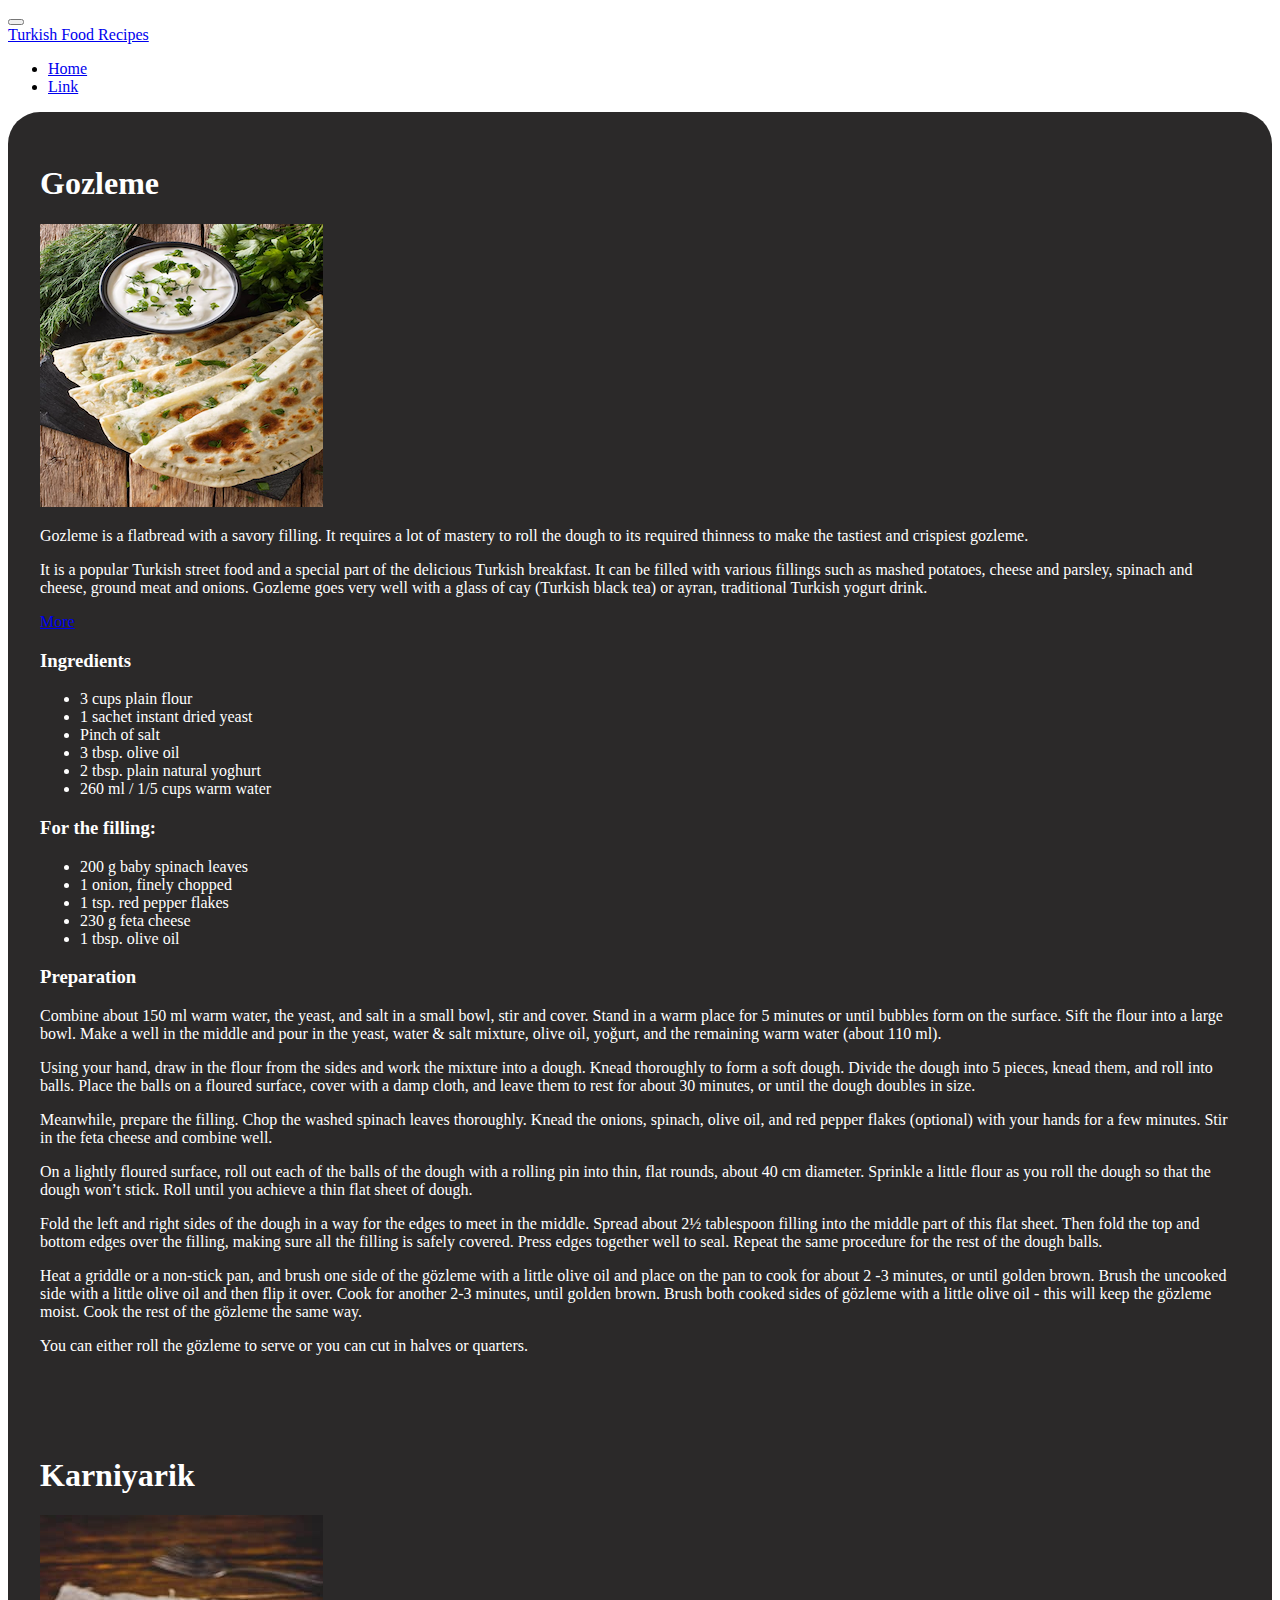
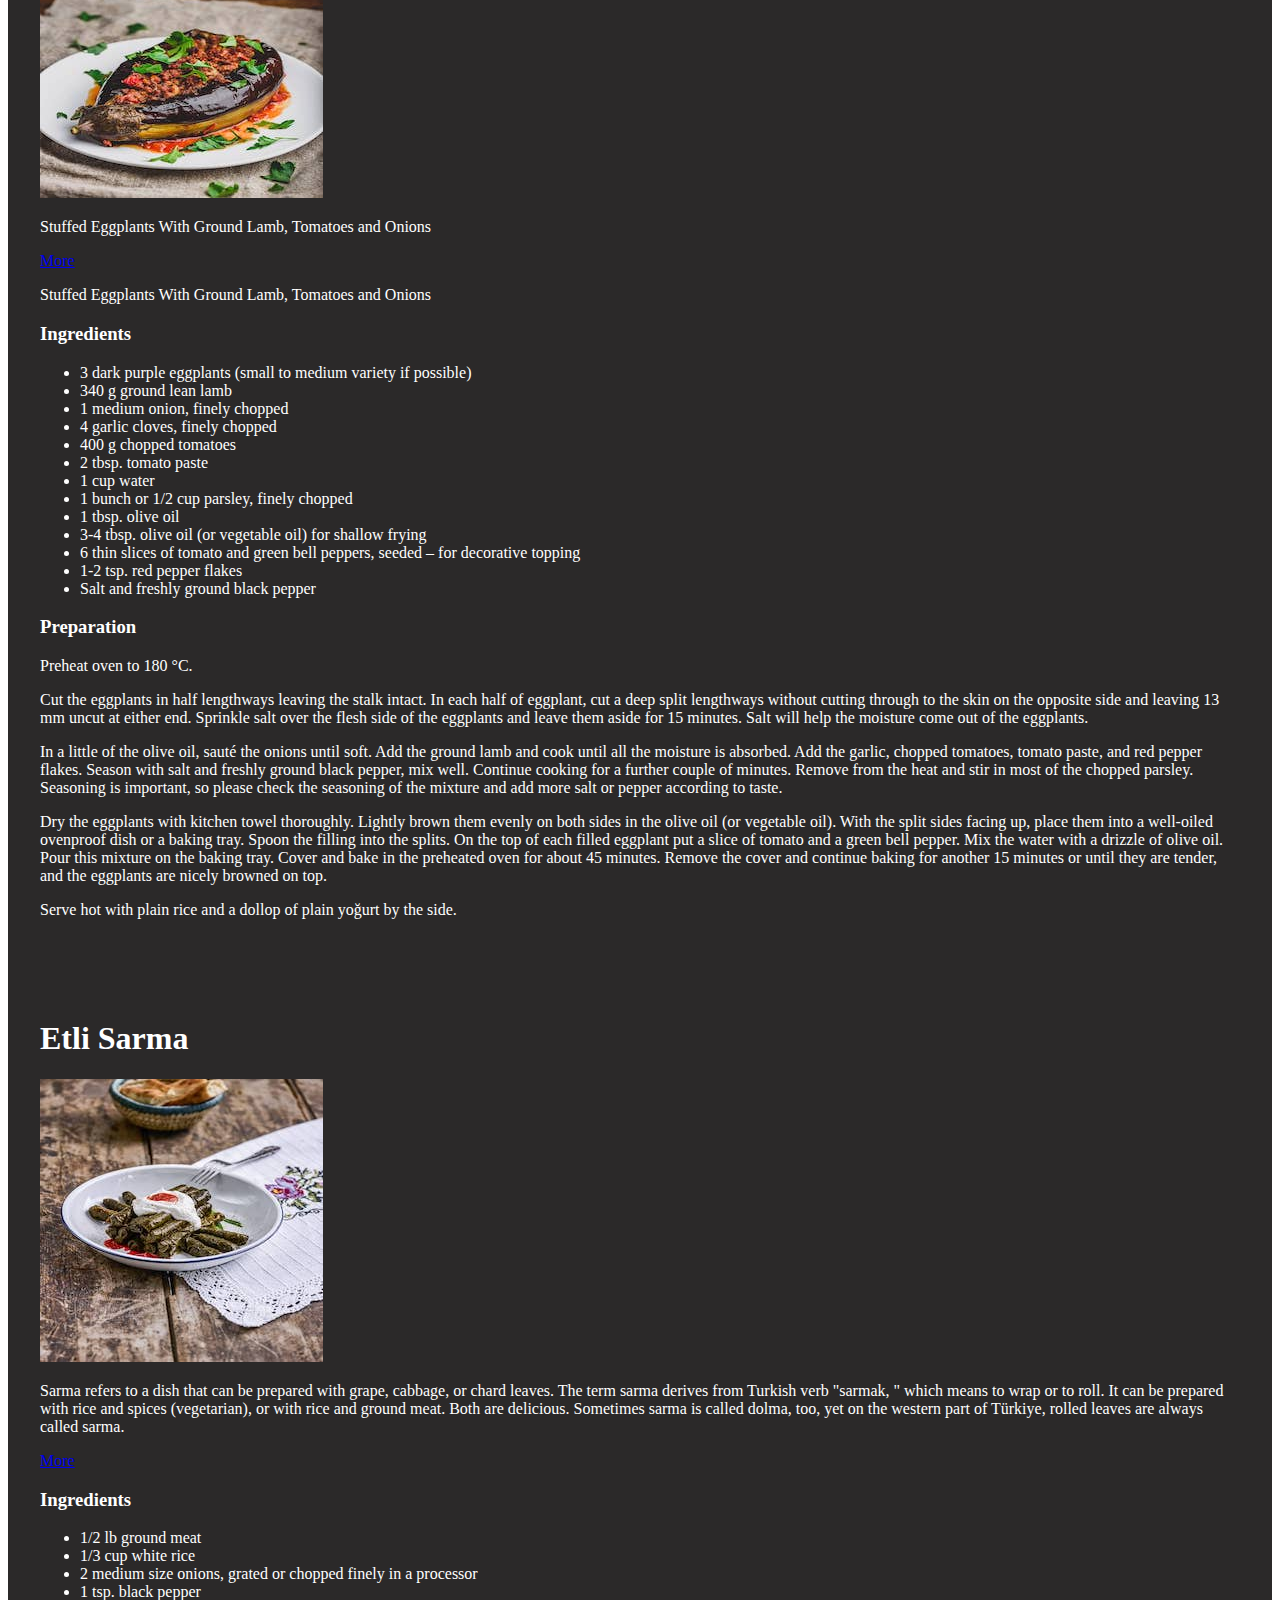
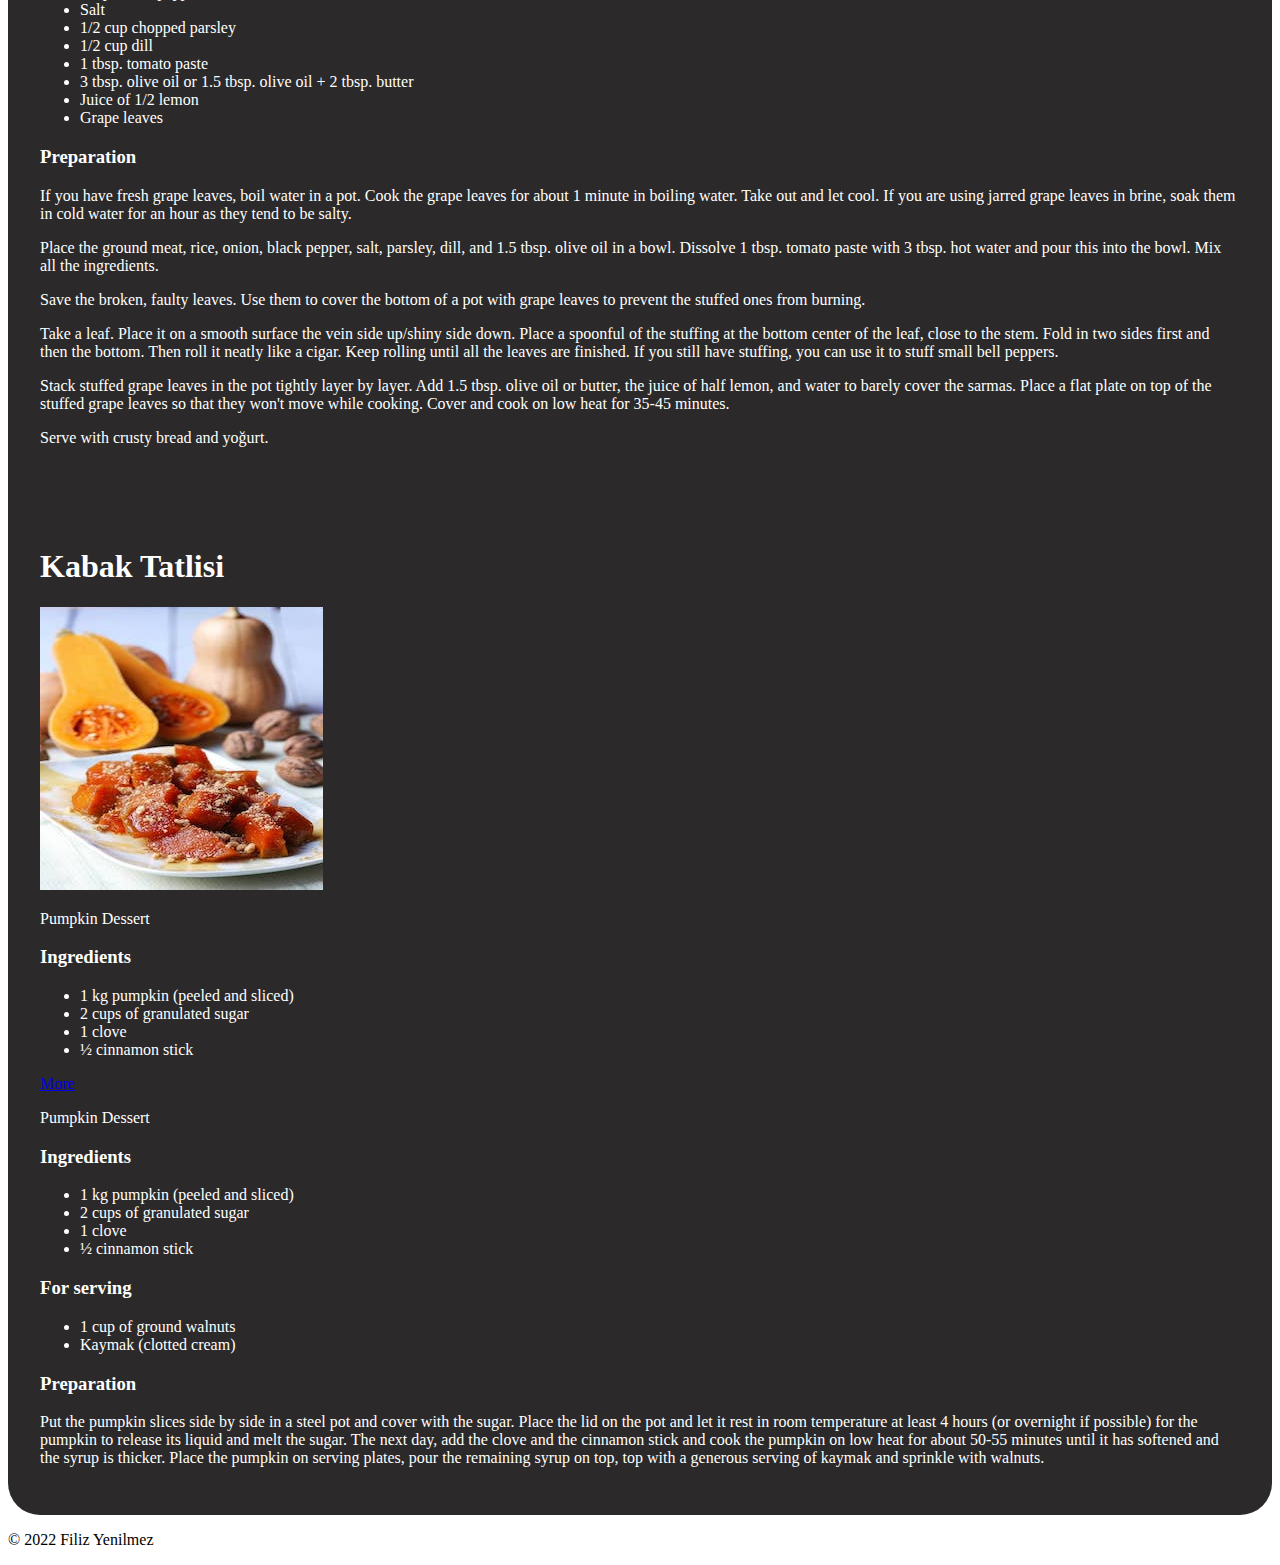
==== index.html @ 0e99ffba "Initial commit" ====
<!DOCTYPE html>
<html lang="en">

<head>
    <meta charset="UTF-8" />
    <meta http-equiv="X-UA-Compatible" content="IE=edge" />
    <meta name="viewport" content="width=device-width, initial-scale=1.0" />
    <title>Turkish Food Project</title>
    <link href="https://cdn.jsdelivr.net/npm/bootstrap@5.2.0-beta1/dist/css/bootstrap.min.css" rel="stylesheet" integrity="sha384-0evHe/X+R7YkIZDRvuzKMRqM+OrBnVFBL6DOitfPri4tjfHxaWutUpFmBp4vmVor" crossorigin="anonymous" />
    <link rel="stylesheet" href="style.css" />
</head>

<body>
    <div class="container">
        <header>
            <nav class="navbar navbar-expand-lg bg-light">
                <div class="container-fluid">
                    <button class="navbar-toggler" type="button" data-bs-toggle="collapse" data-bs-target="#navbarTogglerDemo01" aria-controls="navbarTogglerDemo01" aria-expanded="false" aria-label="Toggle navigation">
              <span class="navbar-toggler-icon"></span>
            </button>
                    <div class="collapse navbar-collapse" id="navbarTogglerDemo01">
                        <a class="navbar-brand" href="#">Turkish Food Recipes</a>
                        <ul class="navbar-nav me-auto mb-2 mb-lg-0">
                            <li class="nav-item">
                                <a class="nav-link active" aria-current="page" href="#">Home</a
                  >
                </li>
                <li class="nav-item">
                  <a class="nav-link" href="page-2.html">Link</a>
                            </li>
                        </ul>
                    </div>
                </div>
            </nav>
        </header>
        <main>
            <article>
                <h1>Gozleme</h1>
                <div class="row">
                    <div class="col-md-4">
                        <img class="img-fluid rounded-circle mx-auto d-block" src="/img/gozleme-2.png" alt="gozleme " />
                    </div>
                    <div class="col-md-8">
                        <p>
                            Gozleme is a flatbread with a savory filling. It requires a lot of mastery to roll the dough to its required thinness to make the tastiest and crispiest gozleme.
                        </p>
                        <p>
                            It is a popular Turkish street food and a special part of the delicious Turkish breakfast. It can be filled with various fillings such as mashed potatoes, cheese and parsley, spinach and cheese, ground meat and onions. Gozleme goes very well with a glass
                            of cay (Turkish black tea) or ayran, traditional Turkish yogurt drink.
                        </p>
                        <a href="#collapseGozleme" data-bs-toggle="collapse" aria-expanded="false" aria-controls="collapseGozleme">More</a>
                    </div>
                </div>
                <div class="collapse" id="collapseGozleme">
                    <div class="row">
                        <div class="col-md-12">
                            <h3>Ingredients</h3>
                            <ul>
                                <li>3 cups plain flour</li>
                                <li>1 sachet instant dried yeast</li>
                                <li>Pinch of salt</li>
                                <li>3 tbsp. olive oil</li>
                                <li>2 tbsp. plain natural yoghurt</li>
                                <li>260 ml / 1/5 cups warm water</li>
                            </ul>
                            <h3>For the filling:</h3>
                            <ul>
                                <li>200 g baby spinach leaves</li>
                                <li>1 onion, finely chopped</li>
                                <li>1 tsp. red pepper flakes</li>
                                <li>230 g feta cheese</li>
                                <li>1 tbsp. olive oil</li>
                            </ul>
                            <h3>Preparation</h3>
                            <p>
                                Combine about 150 ml warm water, the yeast, and salt in a small bowl, stir and cover. Stand in a warm place for 5 minutes or until bubbles form on the surface. Sift the flour into a large bowl. Make a well in the middle and pour in the yeast, water &
                                salt mixture, olive oil, yoğurt, and the remaining warm water (about 110 ml).
                            </p>
                            <p>
                                Using your hand, draw in the flour from the sides and work the mixture into a dough. Knead thoroughly to form a soft dough. Divide the dough into 5 pieces, knead them, and roll into balls. Place the balls on a floured surface, cover with a damp cloth,
                                and leave them to rest for about 30 minutes, or until the dough doubles in size.
                            </p>
                            <p>
                                Meanwhile, prepare the filling. Chop the washed spinach leaves thoroughly. Knead the onions, spinach, olive oil, and red pepper flakes (optional) with your hands for a few minutes. Stir in the feta cheese and combine well.
                            </p>
                            <p>
                                On a lightly floured surface, roll out each of the balls of the dough with a rolling pin into thin, flat rounds, about 40 cm diameter. Sprinkle a little flour as you roll the dough so that the dough won’t stick. Roll until you achieve a thin flat sheet
                                of dough.
                            </p>
                            <p>
                                Fold the left and right sides of the dough in a way for the edges to meet in the middle. Spread about 2½ tablespoon filling into the middle part of this flat sheet. Then fold the top and bottom edges over the filling, making sure all the filling is safely
                                covered. Press edges together well to seal. Repeat the same procedure for the rest of the dough balls.
                            </p>
                            <p>
                                Heat a griddle or a non-stick pan, and brush one side of the gözleme with a little olive oil and place on the pan to cook for about 2 -3 minutes, or until golden brown. Brush the uncooked side with a little olive oil and then flip it over. Cook for another
                                2-3 minutes, until golden brown. Brush both cooked sides of gözleme with a little olive oil - this will keep the gözleme moist. Cook the rest of the gözleme the same way.
                            </p>
                            <p>
                                You can either roll the gözleme to serve or you can cut in halves or quarters.
                            </p>
                        </div>
                    </div>
                </div>
            </article>
            <article>
                <h1>Karniyarik</h1>
                <div class="row">
                    <div class="col-md-4">
                        <img class="img-fluid rounded-circle mx-auto d-block" src="/img/karniyarik.jpeg" alt="karniyarik " />
                    </div>
                    <div class="col-md-8">
                        <p>Stuffed Eggplants With Ground Lamb, Tomatoes and Onions</p>
                        <a href="#collapseKarniyarik" data-bs-toggle="collapse" aria-expanded="false" aria-controls="collapseKarniyarik">
                More</a>
                    </div>
                </div>
                <div class="collapse" id="collapseKarniyarik">
                    <div class="row">
                        <div class="col-md-12">
                            <p>Stuffed Eggplants With Ground Lamb, Tomatoes and Onions</p>
                            <h3>Ingredients</h3>
                            <ul>
                                <li>
                                    3 dark purple eggplants (small to medium variety if possible)
                                </li>
                                <li>340 g ground lean lamb</li>
                                <li>1 medium onion, finely chopped</li>
                                <li>4 garlic cloves, finely chopped</li>
                                <li>400 g chopped tomatoes</li>
                                <li>2 tbsp. tomato paste</li>
                                <li>1 cup water</li>
                                <li>1 bunch or 1/2 cup parsley, finely chopped</li>
                                <li>1 tbsp. olive oil</li>
                                <li>
                                    3-4 tbsp. olive oil (or vegetable oil) for shallow frying
                                </li>
                                <li>
                                    6 thin slices of tomato and green bell peppers, seeded – for decorative topping
                                </li>
                                <li>1-2 tsp. red pepper flakes</li>
                                <li>Salt and freshly ground black pepper</li>
                            </ul>
                            <h3>Preparation</h3>
                            <p>Preheat oven to 180 °C.</p>
                            <p>
                                Cut the eggplants in half lengthways leaving the stalk intact. In each half of eggplant, cut a deep split lengthways without cutting through to the skin on the opposite side and leaving 13 mm uncut at either end. Sprinkle salt over the flesh side of the
                                eggplants and leave them aside for 15 minutes. Salt will help the moisture come out of the eggplants.
                            </p>
                            <p>
                                In a little of the olive oil, sauté the onions until soft. Add the ground lamb and cook until all the moisture is absorbed. Add the garlic, chopped tomatoes, tomato paste, and red pepper flakes. Season with salt and freshly ground black pepper, mix well.
                                Continue cooking for a further couple of minutes. Remove from the heat and stir in most of the chopped parsley. Seasoning is important, so please check the seasoning of the mixture and add more salt or pepper according
                                to taste.
                            </p>
                            <p>
                                Dry the eggplants with kitchen towel thoroughly. Lightly brown them evenly on both sides in the olive oil (or vegetable oil). With the split sides facing up, place them into a well-oiled ovenproof dish or a baking tray. Spoon the filling into the splits.
                                On the top of each filled eggplant put a slice of tomato and a green bell pepper. Mix the water with a drizzle of olive oil. Pour this mixture on the baking tray. Cover and bake in the preheated oven for about 45 minutes.
                                Remove the cover and continue baking for another 15 minutes or until they are tender, and the eggplants are nicely browned on top.
                            </p>
                            <p>
                                Serve hot with plain rice and a dollop of plain yoğurt by the side.
                            </p>
                        </div>
                    </div>
                </div>
            </article>
            <article>
                <h1>Etli Sarma</h1>
                <div class="row">
                    <div class="col-md-4">
                        <img class="img-fluid rounded-circle mx-auto d-block" src="/img/yaprak-sarma.jpeg" alt="Sarma " />
                    </div>
                    <div class="col-md-8">
                        <p>
                            Sarma refers to a dish that can be prepared with grape, cabbage, or chard leaves. The term sarma derives from Turkish verb "sarmak, " which means to wrap or to roll. It can be prepared with rice and spices (vegetarian), or with rice and ground meat. Both
                            are delicious. Sometimes sarma is called dolma, too, yet on the western part of Türkiye, rolled leaves are always called sarma.
                        </p>
                        <a href="#collapseSarma" data-bs-toggle="collapse" aria-expanded="false" aria-controls="collapseSarma">
                More</a>
                    </div>
                </div>
                <div class="collapse" id="collapseSarma">
                    <div class="row">
                        <div class="col-md-12">

                            <h3>Ingredients</h3>
                            <ul>
                                <li>1/2 lb ground meat</li>
                                <li>1/3 cup white rice</li>
                                <li>
                                    2 medium size onions, grated or chopped finely in a processor
                                </li>
                                <li>1 tsp. black pepper</li>
                                <li>Salt</li>
                                <li>1/2 cup chopped parsley</li>
                                <li>1/2 cup dill</li>
                                <li>1 tbsp. tomato paste</li>
                                <li>
                                    3 tbsp. olive oil or 1.5 tbsp. olive oil + 2 tbsp. butter
                                </li>
                                <li>Juice of 1/2 lemon</li>
                                <li>Grape leaves</li>
                            </ul>
                            <h3>Preparation</h3>
                            <p>
                                If you have fresh grape leaves, boil water in a pot. Cook the grape leaves for about 1 minute in boiling water. Take out and let cool. If you are using jarred grape leaves in brine, soak them in cold water for an hour as they tend to be salty.
                            </p>
                            <p>
                                Place the ground meat, rice, onion, black pepper, salt, parsley, dill, and 1.5 tbsp. olive oil in a bowl. Dissolve 1 tbsp. tomato paste with 3 tbsp. hot water and pour this into the bowl. Mix all the ingredients.
                            </p>
                            <p>
                                Save the broken, faulty leaves. Use them to cover the bottom of a pot with grape leaves to prevent the stuffed ones from burning.
                            </p>
                            <p>
                                Take a leaf. Place it on a smooth surface the vein side up/shiny side down. Place a spoonful of the stuffing at the bottom center of the leaf, close to the stem. Fold in two sides first and then the bottom. Then roll it neatly like a cigar. Keep rolling
                                until all the leaves are finished. If you still have stuffing, you can use it to stuff small bell peppers.
                            </p>
                            <p>
                                Stack stuffed grape leaves in the pot tightly layer by layer. Add 1.5 tbsp. olive oil or butter, the juice of half lemon, and water to barely cover the sarmas. Place a flat plate on top of the stuffed grape leaves so that they won't move while cooking.
                                Cover and cook on low heat for 35-45 minutes.
                            </p>
                            <p>Serve with crusty bread and yoğurt.</p>
                        </div>
                    </div>
                </div>
            </article>
            <article>
                <h1>Kabak Tatlisi</h1>
                <div class="row">
                    <div class="col-md-4">
                        <img class="img-fluid rounded-circle mx-auto d-block" src="/img/kabak-tatlisi-2.jpeg" alt="KabakTatlisi " />
                    </div>
                    <div class="col-md-8">
                        <p>Pumpkin Dessert</p>
                        <h3>Ingredients</h3>
                        <ul>
                            <li>1 kg pumpkin (peeled and sliced)</li>
                            <li>2 cups of granulated sugar</li>
                            <li>1 clove</li>
                            <li>½ cinnamon stick</li>
                        </ul>
                        <a href="#collapseKabakTatlisi" data-bs-toggle="collapse" aria-expanded="false" aria-controls="collapseKabakTatlisi">More</a>
                    </div>
                </div>
                <div class="collapse" id="collapseKabakTatlisi">
                    <div class="row">
                        <div class="col-md-12">
                            <p>Pumpkin Dessert</p>
                            <h3>Ingredients</h3>
                            <ul>
                                <li>1 kg pumpkin (peeled and sliced)</li>
                                <li>2 cups of granulated sugar</li>
                                <li>1 clove</li>
                                <li>½ cinnamon stick</li>
                            </ul>
                            <h3>For serving</h3>
                            <ul>
                                <li>1 cup of ground walnuts</li>
                                <li>Kaymak (clotted cream)</li>
                            </ul>
                            <h3>Preparation</h3>
                            <p>
                                Put the pumpkin slices side by side in a steel pot and cover with the sugar. Place the lid on the pot and let it rest in room temperature at least 4 hours (or overnight if possible) for the pumpkin to release its liquid and melt the sugar. The next day,
                                add the clove and the cinnamon stick and cook the pumpkin on low heat for about 50-55 minutes until it has softened and the syrup is thicker. Place the pumpkin on serving plates, pour the remaining syrup on top, top with
                                a generous serving of kaymak and sprinkle with walnuts.
                            </p>
                        </div>
                    </div>
                </div>
            </article>
        </main>
        <footer>
            <p class="text-center m-2">&copy; 2022 Filiz Yenilmez</p>
        </footer>
    </div>
    <script src="https://cdn.jsdelivr.net/npm/bootstrap@5.2.0-beta1/dist/js/bootstrap.bundle.min.js " integrity="sha384-pprn3073KE6tl6bjs2QrFaJGz5/SUsLqktiwsUTF55Jfv3qYSDhgCecCxMW52nD2 " crossorigin="anonymous "></script>
</body>

</html>
---- style.css ----
main {
    background-color: rgb(43, 41, 41);
    color: white;
    margin: 0;
    border-radius: 2rem;
}

article {
    padding: 2em
}

.card-body {
    background-color: cadetblue;
}
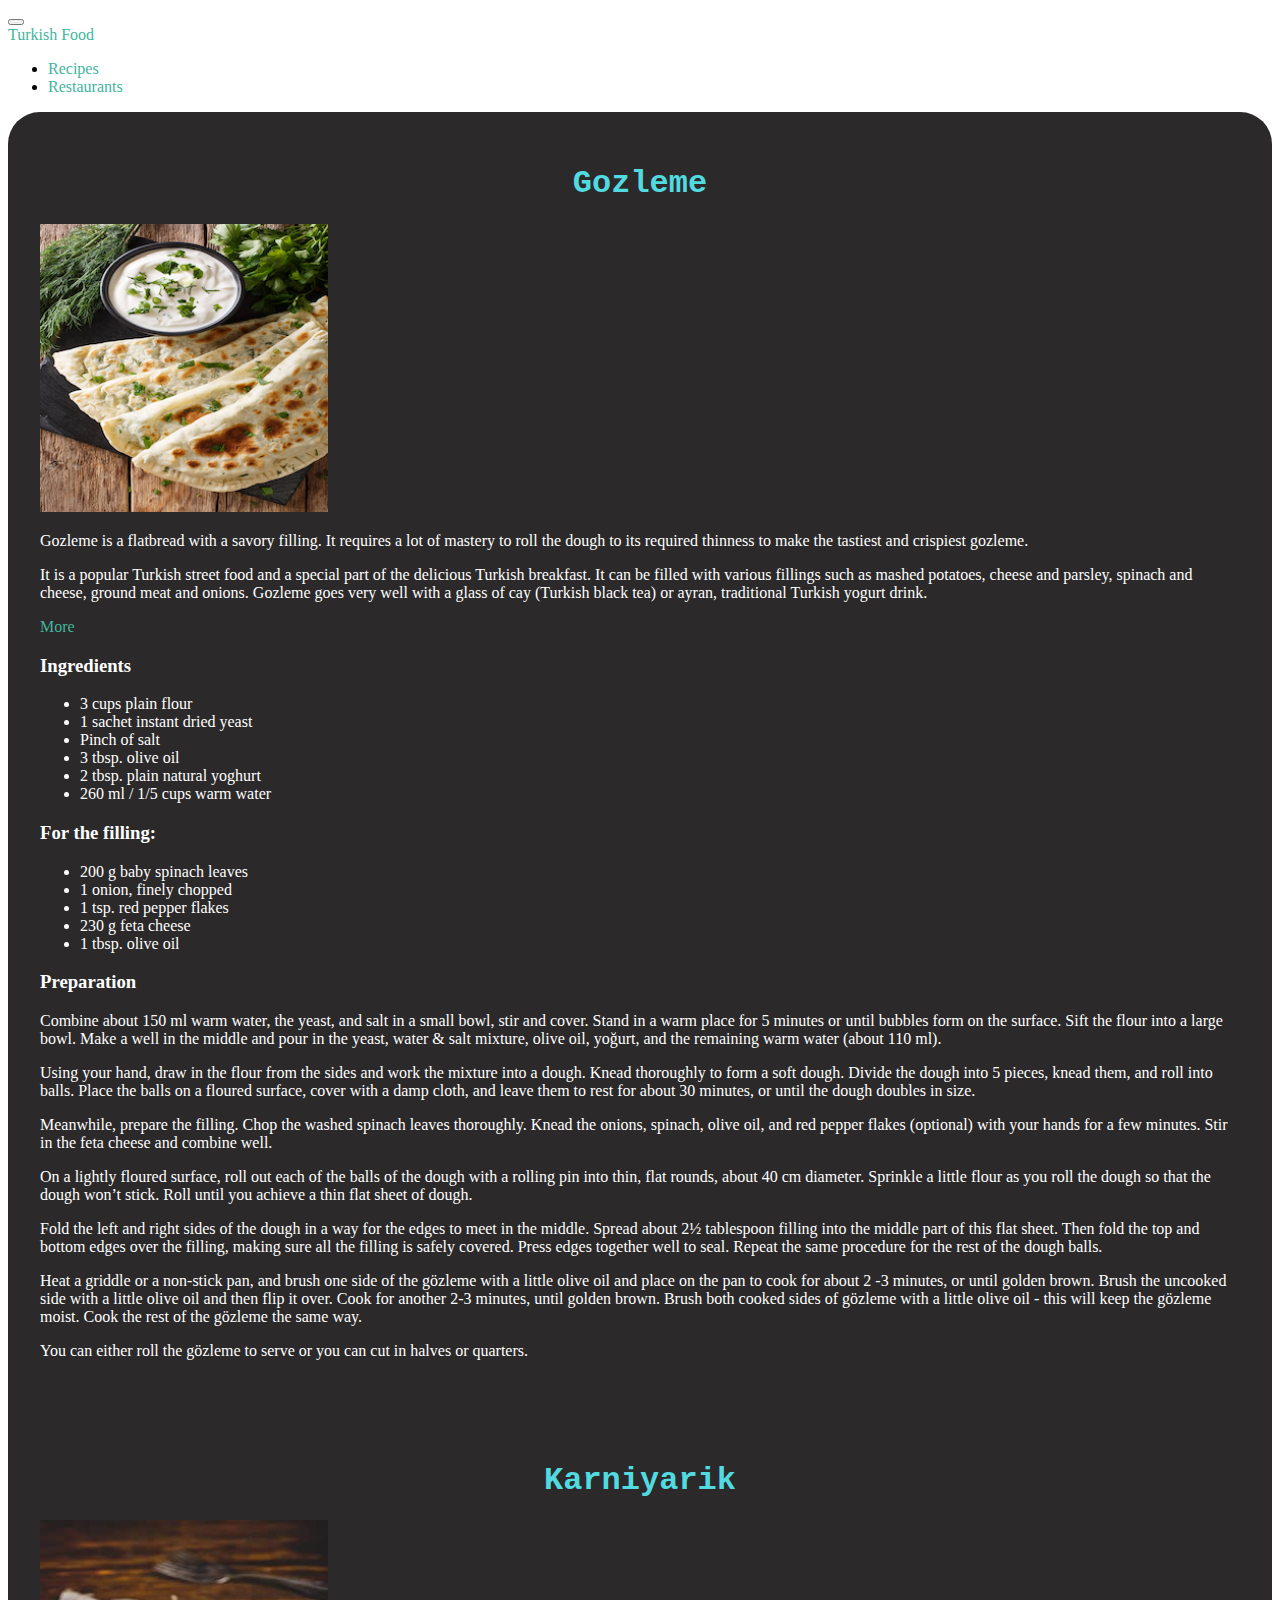
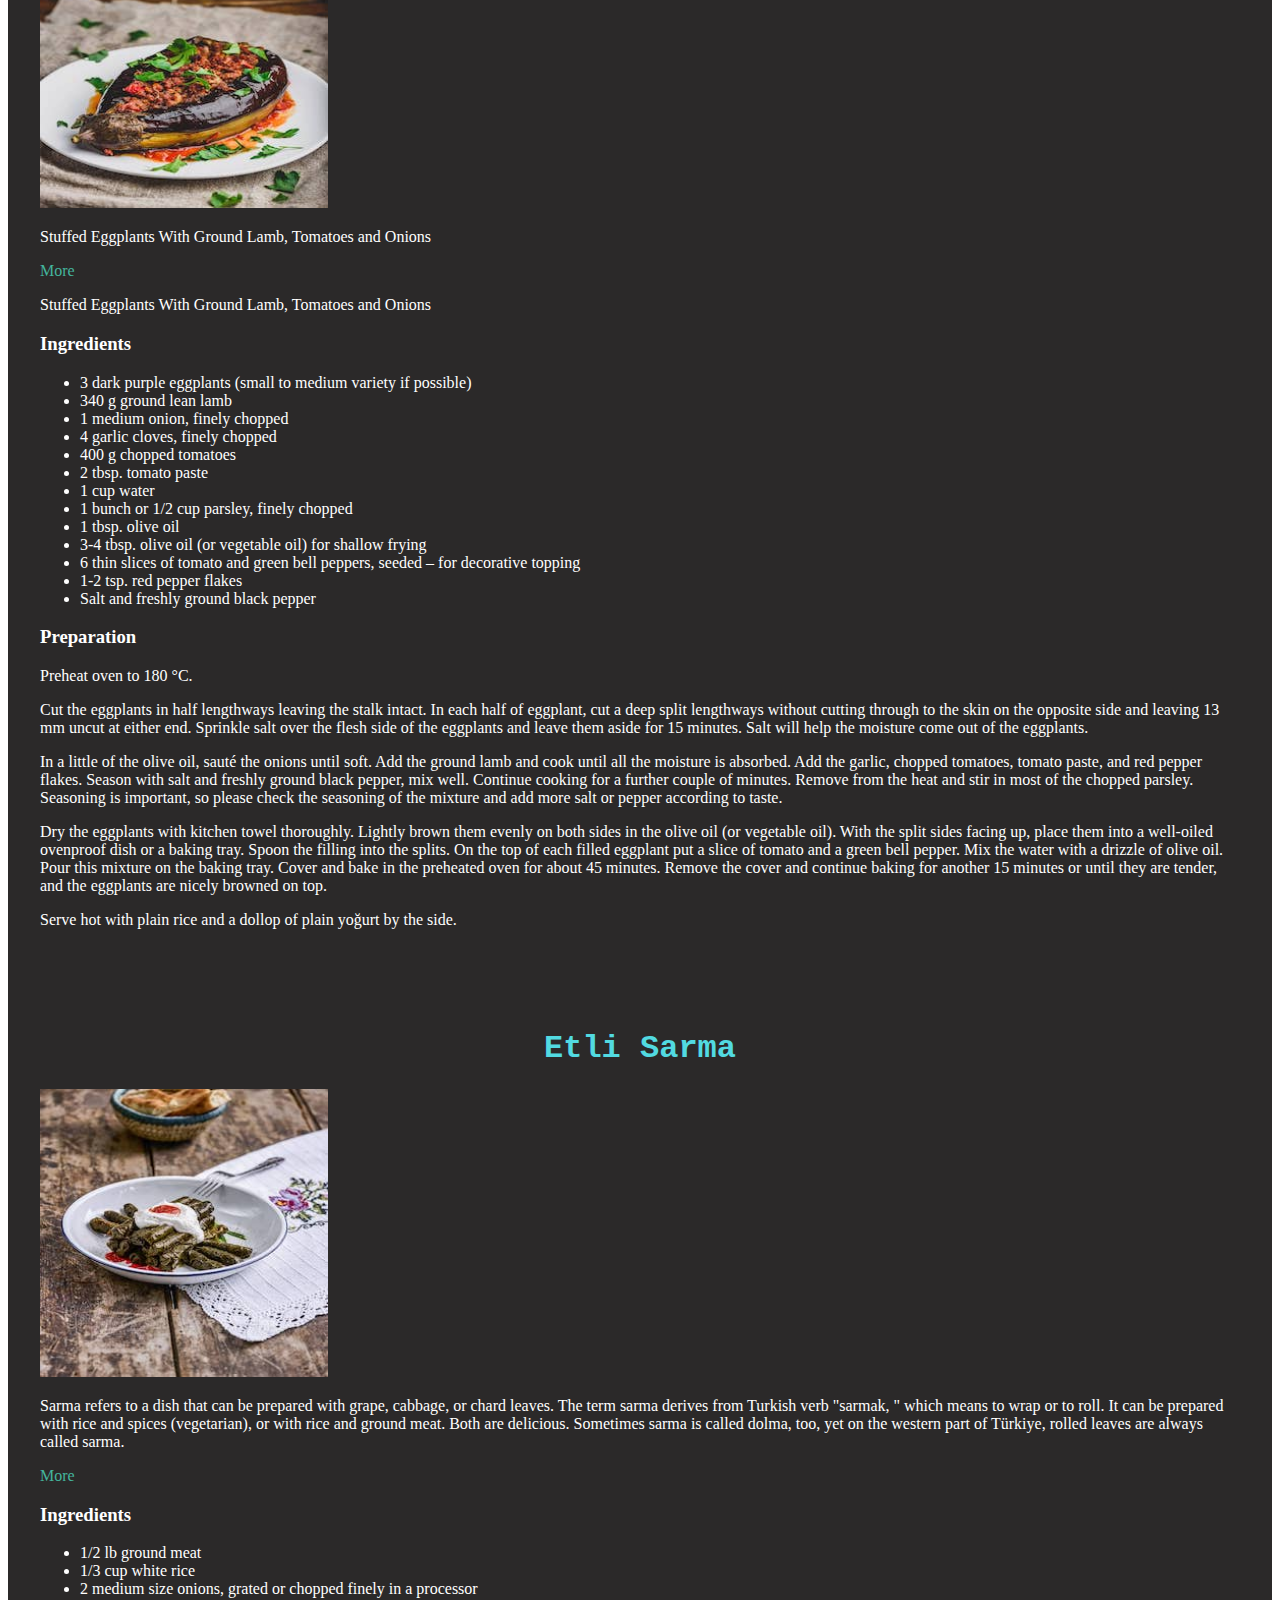
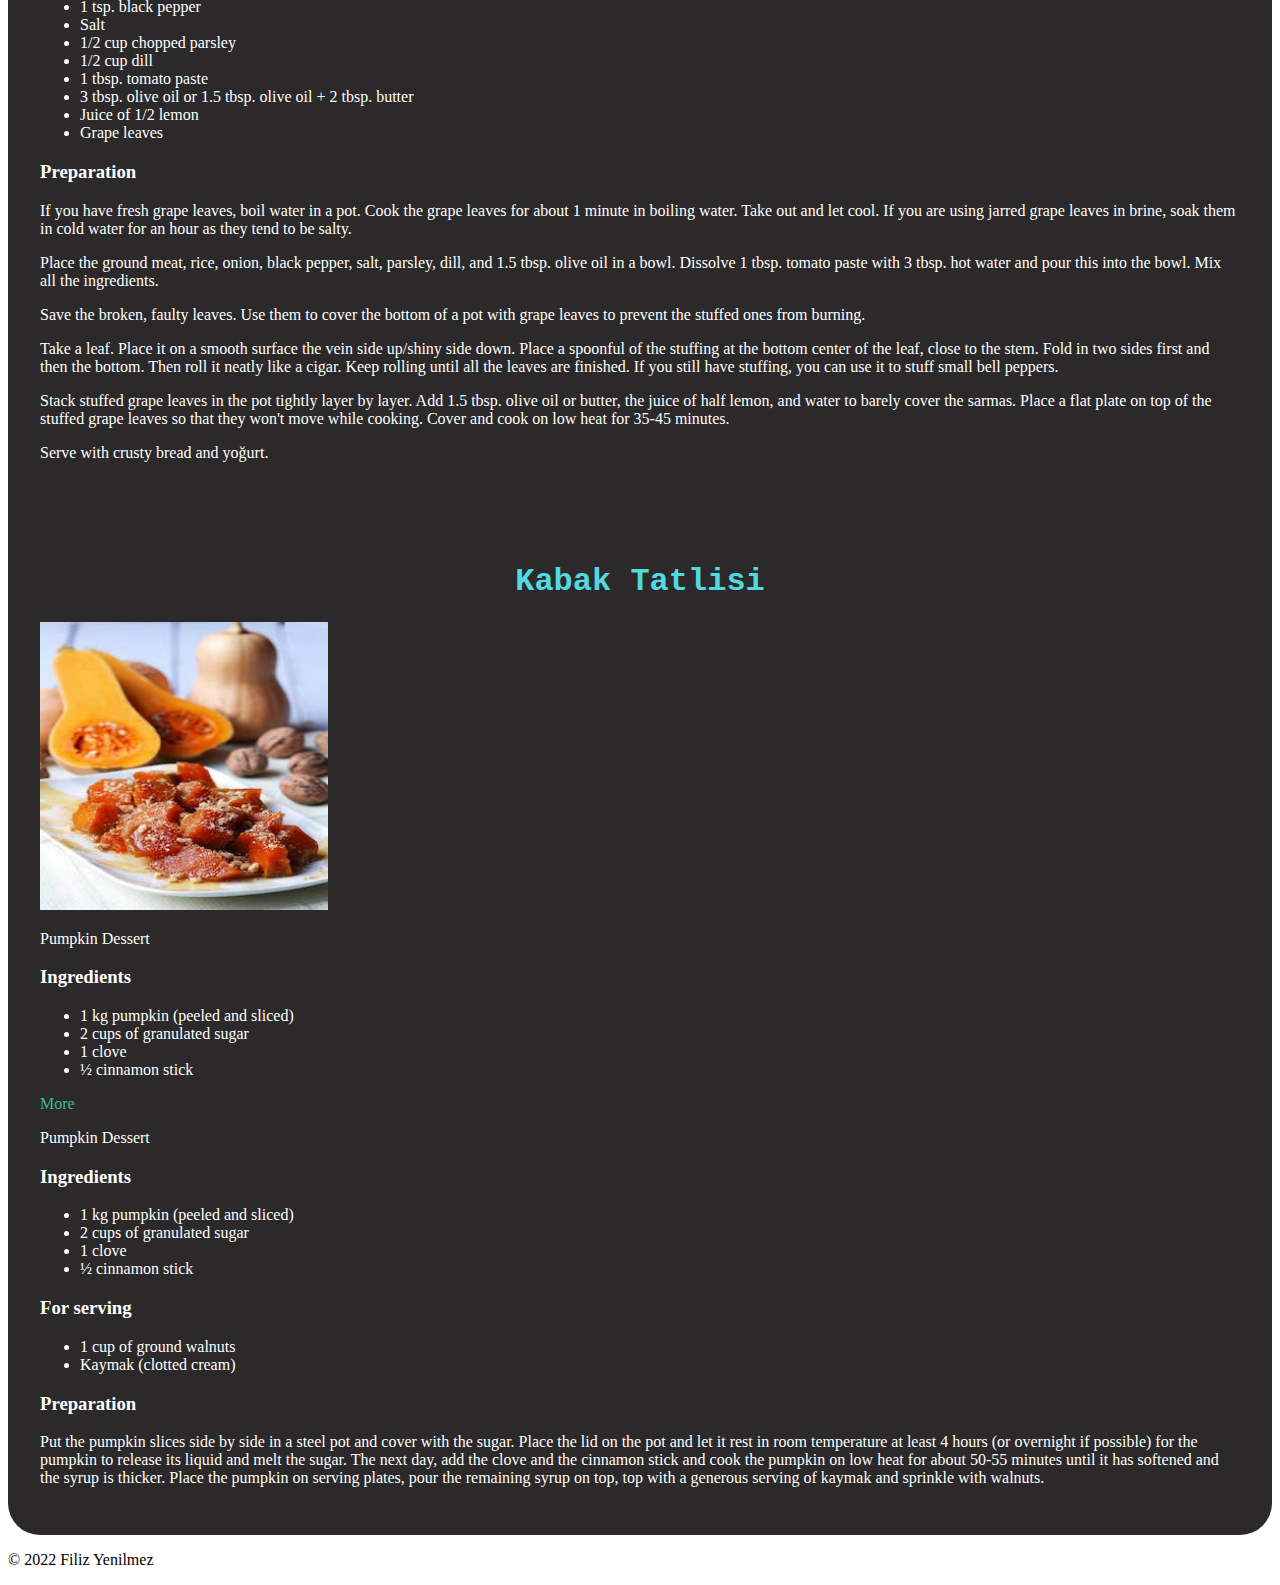
==== commit c4d34e6f: "project updated" ====
--- a/index.html
+++ b/index.html
@@ -19,14 +19,14 @@
               <span class="navbar-toggler-icon"></span>
             </button>
                     <div class="collapse navbar-collapse" id="navbarTogglerDemo01">
-                        <a class="navbar-brand" href="#">Turkish Food Recipes</a>
+                        <a class="navbar-brand" href="#">Turkish Food</a>
                         <ul class="navbar-nav me-auto mb-2 mb-lg-0">
                             <li class="nav-item">
-                                <a class="nav-link active" aria-current="page" href="#">Home</a
+                                <a class="nav-link active" aria-current="page" href="index.html">Recipes</a
                   >
                 </li>
                 <li class="nav-item">
-                  <a class="nav-link" href="page-2.html">Link</a>
+                  <a class="nav-link" href="page-2.html">Restaurants</a>
                             </li>
                         </ul>
                     </div>
--- a/style.css
+++ b/style.css
@@ -11,4 +11,27 @@
 
 .card-body {
     background-color: cadetblue;
+}
+
+h1 {
+    text-align: center;
+    font-family: 'Courier New', Courier, monospace;
+    color: rgb(82, 218, 225);
+}
+
+.row img {
+    height: 18em;
+}
+
+.card {
+    margin-bottom: 5px;
+}
+
+a {
+    text-decoration: none;
+    color: rgb(68, 181, 157)
+}
+
+a:hover {
+    color: white;
 }